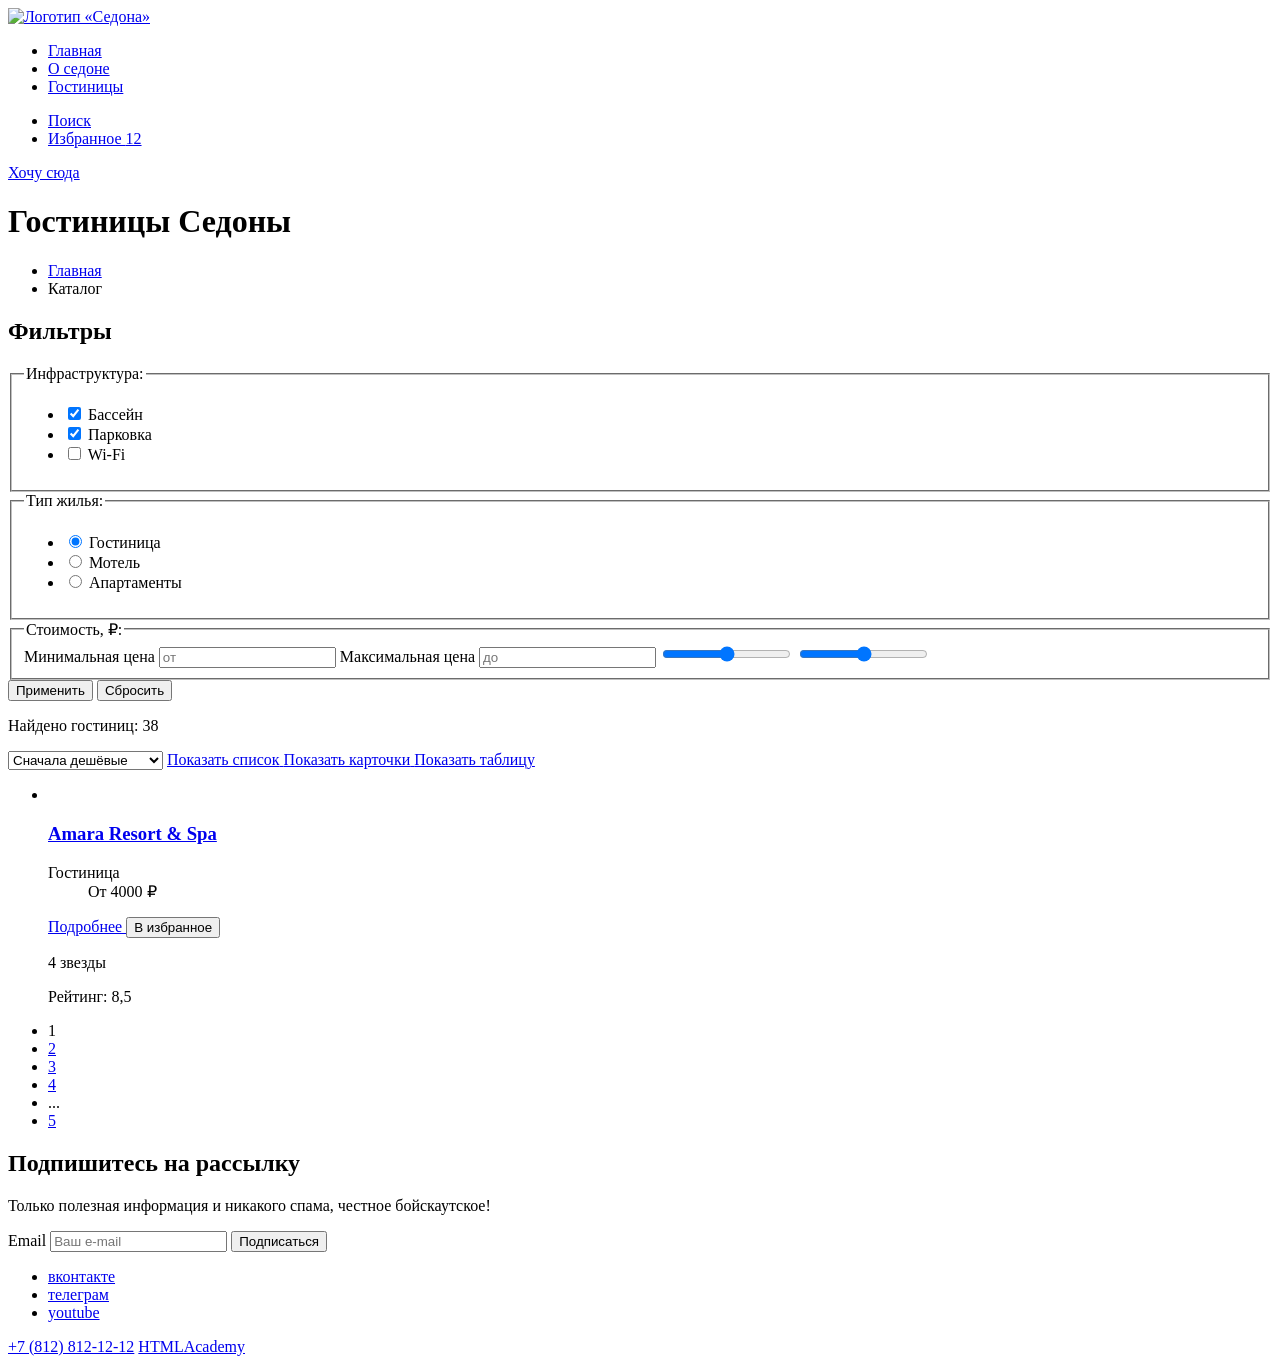
==== catalog.html @ 98ec3971 "feat: add markup" ====
<!DOCTYPE html>
<html lang="ru">

  <head>
    <meta charset="utf-8">
    <title>Каталог</title>
  </head>

  <body>
    <header class="page-header">
      <nav class="navigation">
        <a class="navigation-logo" href="index.html">
          <img class="page-header-logo" src="#" alt="Логотип «Седона»">
        </a>
        <ul class="navigation-list">
          <li class="navigation-item">
            <a class="navigation-link" href="index.html">
              Главная
            </a>
          </li>
          <li class="navigation-item">
            <a class="navigation-link" href="#">
              О седоне
            </a>
          </li>
          <li class="navigation-item">
            <a class="navigation-link" href="catalog.html">
              Гостиницы
            </a>
          </li>
        </ul>
        <ul class="navigation-list navigation-user">
          <li class="navigation-item">
            <a class="navigation-link" href="#">
              <span class="visually-hidden">
                Поиск
              </span>
            </a>
          </li>
          <li class="navigation-item">
            <a class="navigation-link" href="#">
              <span class="visually-hidden">
                Избранное
              </span>
              <span class="count">12</span>
            </a>
          </li>
        </ul>
        <a class="button" href="#">Хочу сюда</a>
      </nav>
    </header>

    <main class="main-inner">
      <header class="inner-header">
        <h1 class="catalog-title">
          Гостиницы Седоны
        </h1>

        <ul class="breadcrumbs">
          <li class="breadcrumbs-item">
            <a class="breadcrumbs-link" href="index.html">
              <span class="visually-hidden">
                Главная
              </span>
            </a>
          </li>
          <li class="breadcrumbs-item">
            <a class="breadcrumbs-link">
              Каталог
            </a>
          </li>
        </ul>

        <section class="catalog-filter">
          <h2 class="visually-hidden">Фильтры</h2>
          <form class="catalog-filter-form" action="https://echo.htmlacademy.ru/" method="get">
            <fieldset class="catalog-filter-group">
              <legend class="catalog-filter-title">Инфраструктура:</legend>
              <ul class="catalog-filter-list">
                <li class="catalog-filter-item">
                  <label class="control">
                    <input class="control-input" type="checkbox" name="pool" checked>
                    Бассейн
                  </label>
                </li>
                <li class="catalog-filter-item">
                  <label class="control">
                    <input class="control-input" type="checkbox" name="parking" checked>
                    Парковка
                  </label>
                </li>
                <li class="catalog-filter-item">
                  <label class="control">
                    <input class="control-input" type="checkbox" name="wifi">
                    Wi-Fi
                  </label>
                </li>
              </ul>
            </fieldset>
            <fieldset class="catalog-filter-group">
              <legend class="catalog-filter-title">Тип жилья:</legend>
              <ul class="catalog-filter-list">
                <li class="catalog-filter-item">
                  <label class="control">
                    <input class="control-input" type="radio" name="type" value="hotel" checked>
                    Гостиница
                  </label>
                </li>
                <li class="catalog-filter-item">
                  <label class="control">
                    <input class="control-input" type="radio" name="type" value="motel">
                    Мотель
                  </label>
                </li>
                <li class="catalog-filter-item">
                  <label class="control">
                    <input class="control-input" type="radio" name="type" value="apartment">
                    Апартаменты
                  </label>
                </li>
              </ul>
            </fieldset>
            <fieldset class="catalog-filter-group">
              <legend class="catalog-filter-title">
                Стоимость, ₽:
              </legend>

              <label>
                <span class="visually-hidden">Минимальная цена</span>
                <input type="number" name="min-price" placeholder="от">
              </label>

              <label>
                <span class="visually-hidden">Максимальная цена</span>
                <input type="number" name="max-price" placeholder="до">
              </label>

              <input type="range" name="min-price-range" min="0" max="9000">
              <input type="range" name="max-price-range" min="0" max="9000">
            </fieldset>
            <button class="button" type="submit">Применить</button>
            <button class="button" type="reset">Сбросить</button>
          </form>
        </section>
      </header>

      <section class="catalog">
        <p>Найдено гостиниц: 38</p>

        <select class="select-control" aria-label="Сортировка">
          <option value="popular">Сначала популярные</option>
          <option value="cheap" selected>Сначала дешёвые</option>
          <option value="expensive">Сначала дорогие</option>
        </select>

        <a class="button button-current" href="catalog.html?view=list">
          <span class="visually-hidden">Показать список</span>
        </a>
        <a class="button" href="catalog.html?view=card">
          <span class="visually-hidden">Показать карточки</span>
        </a>
        <a class="button" href="catalog.html?view=tile">
          <span class="visually-hidden">Показать таблицу</span>
        </a>

        <ul class="catalog-list">
          <li class="catalog-card">
            <a class="catalog-card-link" href="#">
              <img class="catalog-card-image" src="#" alt="">
              <h3 class="catalog-card-title">
                Amara Resort & Spa
              </h3>
            </a>
            <dl class="catalog-card-description">
              <dt class="catalog-card-type">
                Гостиница
              </dt>
              <dd class="catalog-card-price">
                От 4000 ₽
              </dd>
            </dl>
            <a class="button catalog-card-extra" href="#">
              Подробнее
            </a>
            <button class="catalog-card-favorite" type="button">
              В избранное
            </button>
            <p class="catalog-card-stars">
              <span class="visually-hidden">
                4 звезды
              </span>
            </p>
            <p class="catalog-card-rating">
              Рейтинг: 8,5
            </p>
          </li>
        </ul>

        <ul class="pagination">
          <li class="pagination-item">
            <a class="pagination-link pagination-current">1</a>
          </li>
          <li class="pagination-item">
            <a class="pagination-link" href="#">2</a>
          </li>
          <li class="pagination-item">
            <a class="pagination-link" href="#">3</a>
          </li>
          <li class="pagination-item">
            <a class="pagination-link" href="#">4</a>
          </li>
          <li class="pagination-item">
            <span class="pagination-hidden">...</span>
          </li>
          <li class="pagination-item">
            <a class="pagination-link" href="#">5</a>
          </li>
        </ul>
      </section>

      <section class="newsletter">
        <h2 class="newsletter-title">Подпишитесь на рассылку</h2>
        <p class="newsletter-description">Только полезная информация и никакого спама, честное бойскаутское!</p>
        <form class="newsletter-form" action="https://echo.htmlacademy.ru/" method="post">
          <label>
            <span class="visually-hidden">
              Email
            </span>
            <input class="newsletter-email" type="email" name="newsletter-email" placeholder="Ваш e-mail" required>
          </label>
          <button class="button" type="submit">
            Подписаться
          </button>
        </form>
      </section>
    </main>

    <footer class="page-footer">
      <ul class="social-list">
        <li class="social-item">
          <a class="button" href="#">
            <span class="visually-hidden">
              вконтакте
            </span>
          </a>
        </li>
        <li class="social-item">
          <a class="button" href="#">
            <span class="visually-hidden">
              телеграм
            </span>
          </a>
        </li>
        <li class="social-item">
          <a class="button" href="#">
            <span class="visually-hidden">
              youtube
            </span>
          </a>
        </li>
      </ul>
      <a class="phone" href="tel:+78128121212">+7 (812) 812-12-12</a>
      <a class="htmlacademy-link" href="https://www.htmlacademy.ru/">
        <span class="visually-hidden">
          HTMLAcademy
        </span>
      </a>
    </footer>
  </body>

</html>
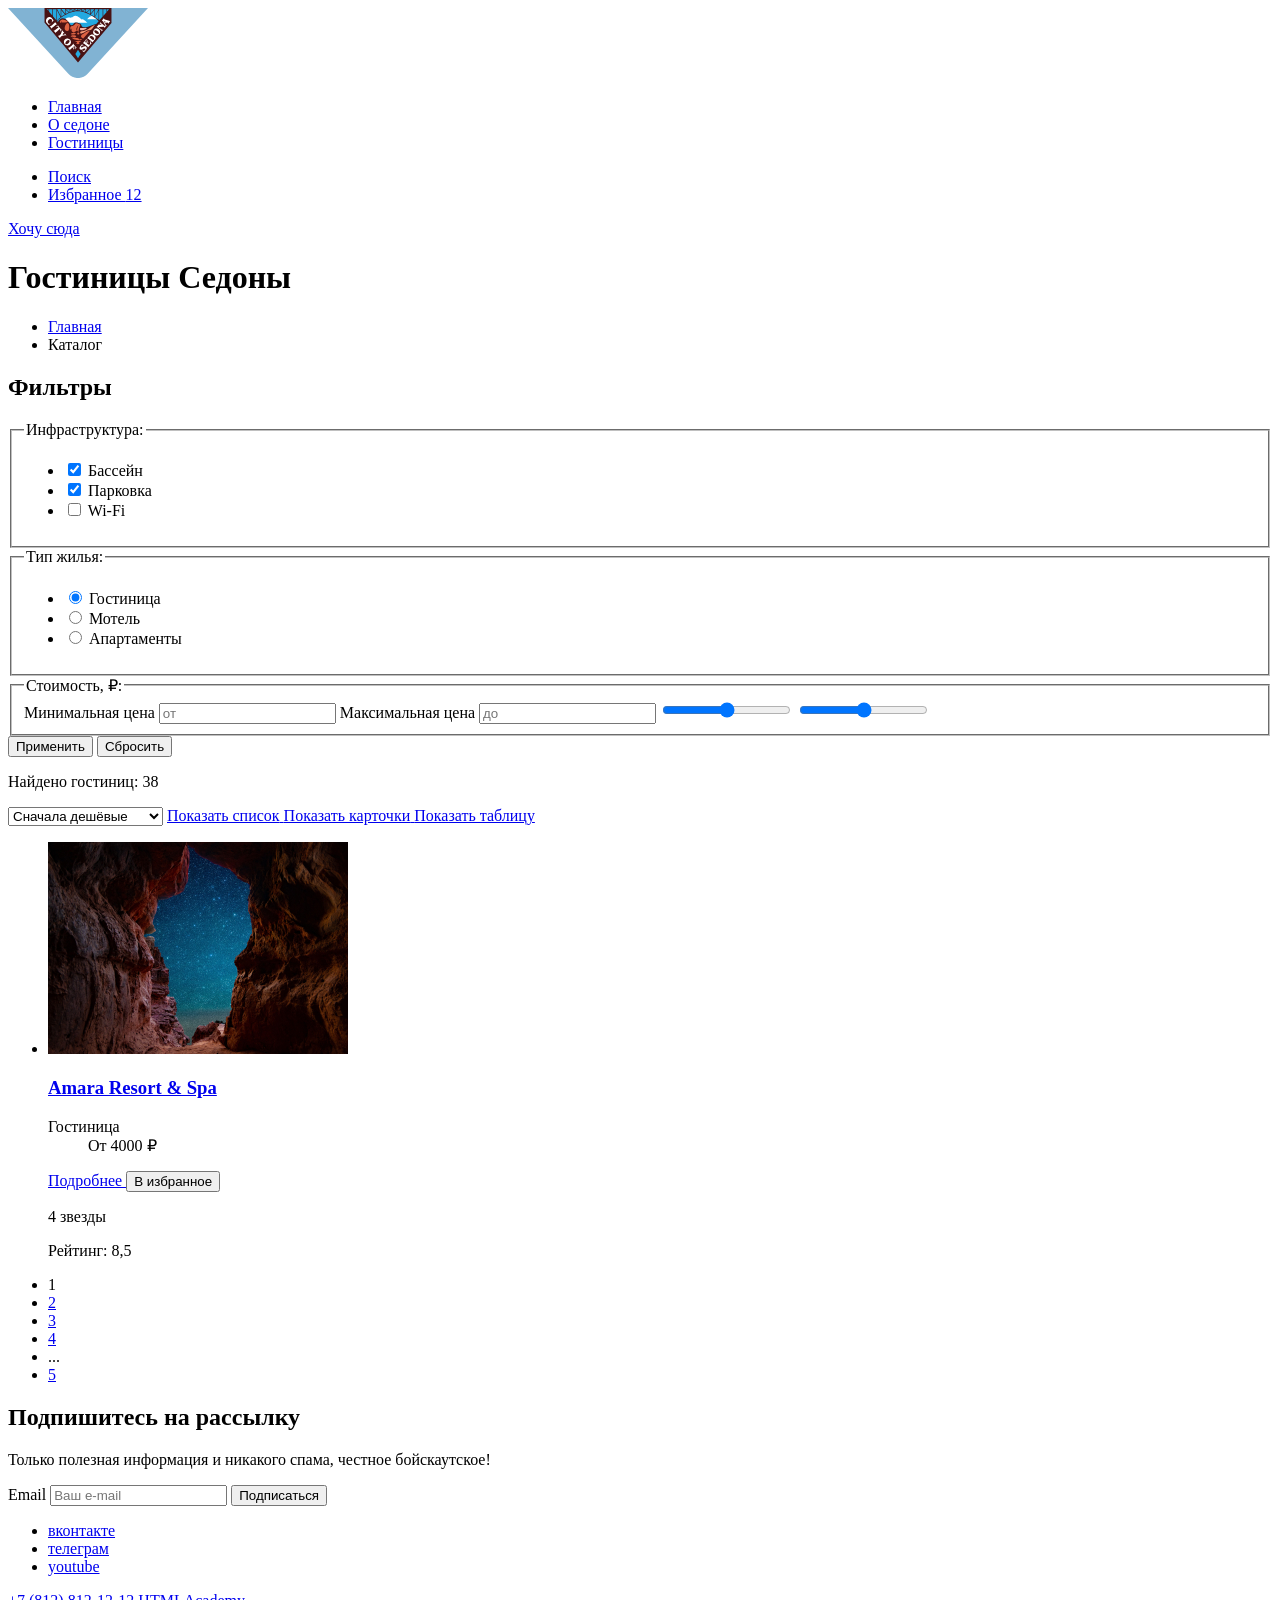
==== commit 5d535184: "feat: add graphic" ====
--- a/catalog.html
+++ b/catalog.html
@@ -10,7 +10,7 @@
     <header class="page-header">
       <nav class="navigation">
         <a class="navigation-logo" href="index.html">
-          <img class="page-header-logo" src="#" alt="Логотип «Седона»">
+          <img class="page-header-logo" src="images/logo.svg" width="140" height="70" alt="Логотип «Седона»">
         </a>
         <ul class="navigation-list">
           <li class="navigation-item">
@@ -24,7 +24,7 @@
             </a>
           </li>
           <li class="navigation-item">
-            <a class="navigation-link" href="catalog.html">
+            <a class="navigation-link navigation-link-current" href="catalog.html">
               Гостиницы
             </a>
           </li>
@@ -166,7 +166,7 @@
         <ul class="catalog-list">
           <li class="catalog-card">
             <a class="catalog-card-link" href="#">
-              <img class="catalog-card-image" src="#" alt="">
+              <img class="catalog-card-image" src="images/hotel-1.jpg" width="300" height="212" alt="">
               <h3 class="catalog-card-title">
                 Amara Resort & Spa
               </h3>
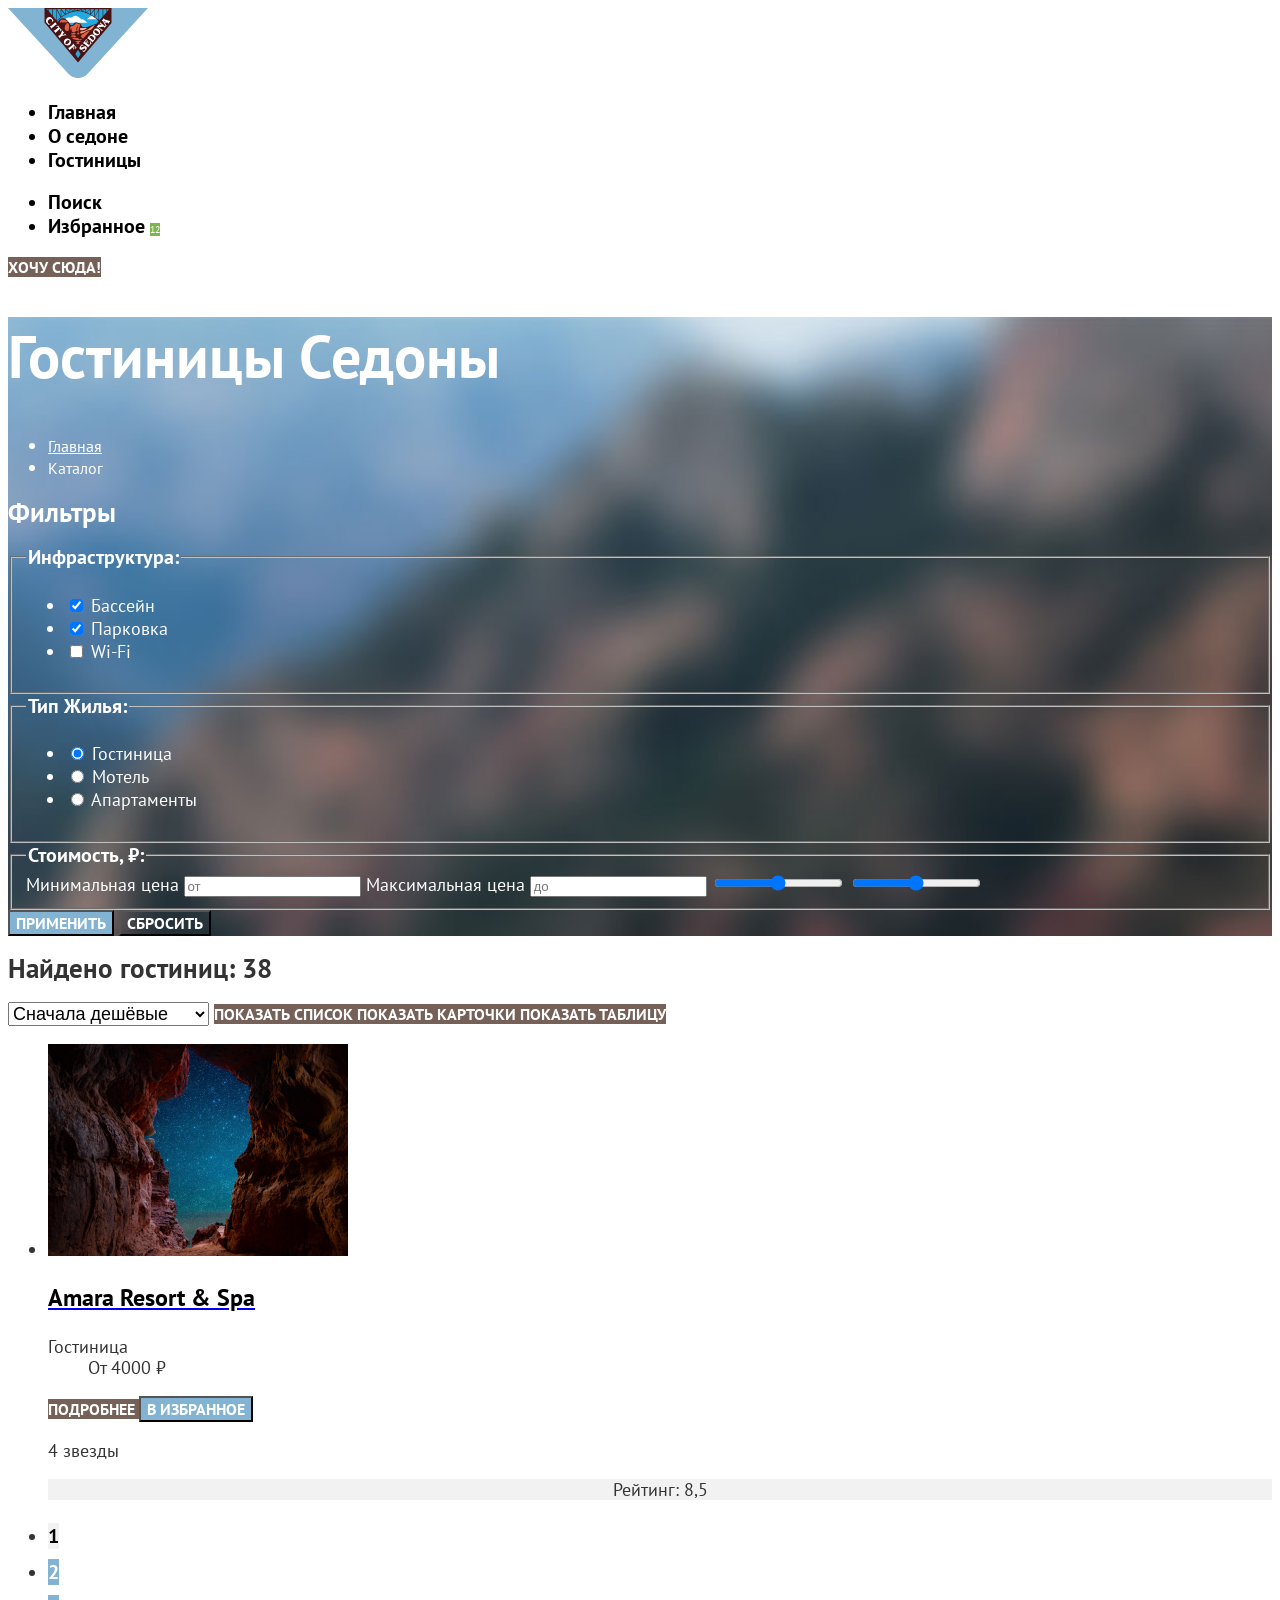
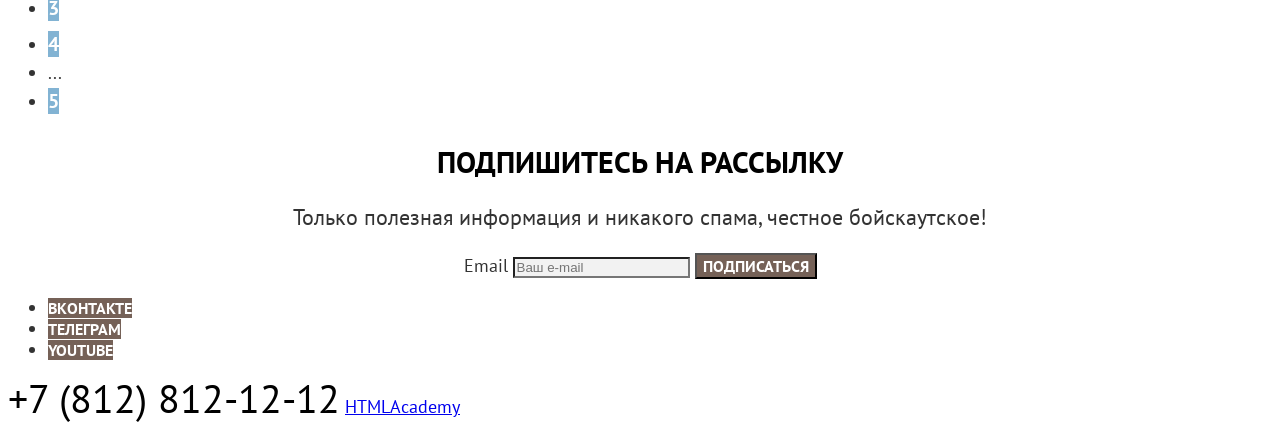
==== commit 86eb1d00: "feat: add basic styles" ====
--- a/catalog.html
+++ b/catalog.html
@@ -3,7 +3,9 @@
 
   <head>
     <meta charset="utf-8">
+    <meta name="viewport" content="width=device-width, initial-scale=1">
     <title>Каталог</title>
+    <link rel="stylesheet" href="styles/styles.css">
   </head>
 
   <body>
@@ -24,7 +26,7 @@
             </a>
           </li>
           <li class="navigation-item">
-            <a class="navigation-link navigation-link-current" href="catalog.html">
+            <a class="navigation-link navigation-link-current">
               Гостиницы
             </a>
           </li>
@@ -46,13 +48,13 @@
             </a>
           </li>
         </ul>
-        <a class="button" href="#">Хочу сюда</a>
+        <a class="button" href="#">Хочу сюда!</a>
       </nav>
     </header>
 
     <main class="main-inner">
       <header class="inner-header">
-        <h1 class="catalog-title">
+        <h1 class="inner-header-title">
           Гостиницы Седоны
         </h1>
 
@@ -71,25 +73,25 @@
           </li>
         </ul>
 
-        <section class="catalog-filter">
+        <section class="filter">
           <h2 class="visually-hidden">Фильтры</h2>
-          <form class="catalog-filter-form" action="https://echo.htmlacademy.ru/" method="get">
-            <fieldset class="catalog-filter-group">
-              <legend class="catalog-filter-title">Инфраструктура:</legend>
-              <ul class="catalog-filter-list">
-                <li class="catalog-filter-item">
+          <form class="filter-form" action="https://echo.htmlacademy.ru/" method="get">
+            <fieldset class="filter-group">
+              <legend class="filter-title">Инфраструктура:</legend>
+              <ul class="filter-list">
+                <li class="filter-item">
                   <label class="control">
                     <input class="control-input" type="checkbox" name="pool" checked>
                     Бассейн
                   </label>
                 </li>
-                <li class="catalog-filter-item">
+                <li class="filter-item">
                   <label class="control">
                     <input class="control-input" type="checkbox" name="parking" checked>
                     Парковка
                   </label>
                 </li>
-                <li class="catalog-filter-item">
+                <li class="filter-item">
                   <label class="control">
                     <input class="control-input" type="checkbox" name="wifi">
                     Wi-Fi
@@ -97,22 +99,22 @@
                 </li>
               </ul>
             </fieldset>
-            <fieldset class="catalog-filter-group">
-              <legend class="catalog-filter-title">Тип жилья:</legend>
-              <ul class="catalog-filter-list">
-                <li class="catalog-filter-item">
+            <fieldset class="filter-group">
+              <legend class="filter-title">Тип жилья:</legend>
+              <ul class="filter-list">
+                <li class="filter-item">
                   <label class="control">
                     <input class="control-input" type="radio" name="type" value="hotel" checked>
                     Гостиница
                   </label>
                 </li>
-                <li class="catalog-filter-item">
+                <li class="filter-item">
                   <label class="control">
                     <input class="control-input" type="radio" name="type" value="motel">
                     Мотель
                   </label>
                 </li>
-                <li class="catalog-filter-item">
+                <li class="filter-item">
                   <label class="control">
                     <input class="control-input" type="radio" name="type" value="apartment">
                     Апартаменты
@@ -120,8 +122,8 @@
                 </li>
               </ul>
             </fieldset>
-            <fieldset class="catalog-filter-group">
-              <legend class="catalog-filter-title">
+            <fieldset class="filter-group">
+              <legend class="filter-title">
                 Стоимость, ₽:
               </legend>
 
@@ -138,30 +140,32 @@
               <input type="range" name="min-price-range" min="0" max="9000">
               <input type="range" name="max-price-range" min="0" max="9000">
             </fieldset>
-            <button class="button" type="submit">Применить</button>
-            <button class="button" type="reset">Сбросить</button>
+            <button class="button button-second" type="submit">Применить</button>
+            <button class="button button-reset" type="reset">Сбросить</button>
           </form>
         </section>
       </header>
 
       <section class="catalog">
-        <p>Найдено гостиниц: 38</p>
-
-        <select class="select-control" aria-label="Сортировка">
-          <option value="popular">Сначала популярные</option>
-          <option value="cheap" selected>Сначала дешёвые</option>
-          <option value="expensive">Сначала дорогие</option>
-        </select>
-
-        <a class="button button-current" href="catalog.html?view=list">
-          <span class="visually-hidden">Показать список</span>
-        </a>
-        <a class="button" href="catalog.html?view=card">
-          <span class="visually-hidden">Показать карточки</span>
-        </a>
-        <a class="button" href="catalog.html?view=tile">
-          <span class="visually-hidden">Показать таблицу</span>
-        </a>
+        <div class="sorting-container">
+          <h2>Найдено гостиниц: 38</h2>
+
+          <select class="select-control" aria-label="Сортировка">
+            <option value="popular">Сначала популярные</option>
+            <option value="cheap" selected>Сначала дешёвые</option>
+            <option value="expensive">Сначала дорогие</option>
+          </select>
+
+          <a class="button button-current" href="catalog.html?view=list">
+            <span class="visually-hidden">Показать список</span>
+          </a>
+          <a class="button" href="catalog.html?view=card">
+            <span class="visually-hidden">Показать карточки</span>
+          </a>
+          <a class="button" href="catalog.html?view=tile">
+            <span class="visually-hidden">Показать таблицу</span>
+          </a>
+        </div>
 
         <ul class="catalog-list">
           <li class="catalog-card">
@@ -182,7 +186,7 @@
             <a class="button catalog-card-extra" href="#">
               Подробнее
             </a>
-            <button class="catalog-card-favorite" type="button">
+            <button class="button button-second" type="button">
               В избранное
             </button>
             <p class="catalog-card-stars">
@@ -198,7 +202,7 @@
 
         <ul class="pagination">
           <li class="pagination-item">
-            <a class="pagination-link pagination-current">1</a>
+            <a class="pagination-link pagination-link-current">1</a>
           </li>
           <li class="pagination-item">
             <a class="pagination-link" href="#">2</a>
--- a/styles/styles.css
+++ b/styles/styles.css
@@ -0,0 +1,284 @@
+@font-face {
+  font-family: "PT Sans";
+  font-style: normal;
+  font-weight: 400;
+  src: url("../fonts/ptsans-400.woff2") format("woff2");
+  font-display: swap;
+}
+
+@font-face {
+  font-family: "PT Sans";
+  font-style: normal;
+  font-weight: 700;
+  src: url("../fonts/ptsans-700.woff2") format("woff2");
+  font-display: swap;
+}
+
+body {
+  font-family: "PT Sans", sans-serif;
+  font-size: 18px;
+  line-height: 117%;
+  font-weight: 400;
+  color: #333333;
+  background-color: #ffffff;
+}
+
+.button {
+  font-family: inherit;
+  font-size: 16px;
+  line-height: 125%;
+  font-weight: 700;
+  text-align: center;
+  color: #ffffff;
+  background-color: #756157;
+  text-decoration: none;
+  text-transform: uppercase;
+}
+
+.button-big {
+  font-size: 20px;
+  line-height: 180%;
+}
+
+.button-second {
+  background-color: #82b3d3;
+}
+
+.button-special {
+  background-color: #7db54f;
+}
+
+.button-reset {
+  background-color: transparent;
+}
+
+.page-header {
+  color: #000000;
+  background-color: #ffffff;
+}
+
+.navigation-link {
+  font-family: inherit;
+  font-size: 20px;
+  line-height: 120%;
+  font-weight: 700;
+  text-align: center;
+  color: inherit;
+  background-color: #ffffff;
+  text-decoration: none;
+}
+
+.count {
+  font-size: 10px;
+  line-height: 100%;
+  font-weight: 400;
+  color: #ffffff;
+  background-color: #7db54f;
+}
+
+.hero {
+  background-image:
+    url("../images/divider.svg"),
+    url("../images/index-background.jpg");
+  background-color: #333333;
+  background-size: 100% auto, cover;
+  background-position: center bottom, center;
+  background-repeat: no-repeat;
+}
+
+.advantages {
+  text-align: center;
+}
+
+.advantages-title {
+  font-size: 30px;
+  line-height: 120%;
+  color: #000000;
+  text-transform: uppercase;
+}
+
+.advantages-description {
+  font-size: 22px;
+  line-height: 118%;
+    font-weight: 400;
+  text-align: center;
+}
+
+.advantages-item {
+  background-color: rgba(131, 179, 211, 0.12);
+}
+
+.advantages-item:nth-child(2n + 1) {
+  background-color: rgba(131, 179, 211, 0.2);
+}
+
+.advantages-item.advantages-item-wide {
+  color: #ffffff;
+  background-color: #82b3d3;
+}
+
+.advantages-item-title {
+  font-size: 24px;
+  line-height: 117%;
+  color: #000000;
+  text-transform: uppercase;
+}
+
+.advantages-item-wide .advantages-item-title {
+  color: #ffffff;
+}
+
+.features {
+  text-align: center;
+}
+
+.features-title {
+  font-size: 30px;
+  line-height: 120%;
+  color: #000000;
+  text-transform: uppercase;
+}
+
+.features-description {
+  font-weight: 400;
+  font-size: 22px;
+  line-height: 118%;
+  text-align: center;
+}
+
+.features-item:nth-child(2n + 1) {
+  background-color: rgba(131, 179, 211, 0.12);
+}
+
+.features-item-title {
+  font-size: 24px;
+  line-height: 117%;
+  color: #000000;
+  text-transform: uppercase;
+}
+
+.appointment {
+  text-align: center;
+}
+
+.appointment-title {
+  font-size: 30px;
+  line-height: 120%;
+  color: #000000;
+  text-transform: uppercase;
+}
+
+.appointment-description {
+  font-size: 22px;
+  line-height: 118%;
+  font-weight: 400;
+}
+
+.newsletter {
+  text-align: center;
+  color: #ffffff;
+  background-color: #333333;
+  background-image: url("../images/newsletter-background.jpg");
+  background-size: cover;
+  background-position: center;
+}
+
+.newsletter-title {
+  font-size: 30px;
+  line-height: 120%;
+  text-transform: uppercase;
+}
+
+.newsletter-description {
+  font-size: 22px;
+  line-height: 118%;
+  font-weight: 400;
+  text-align: center;
+}
+
+.phone {
+  font-size: 40px;
+  line-height: 100%;
+  font-weight: 400;
+  color: #000000;
+  text-align: center;
+  text-decoration: none;
+}
+
+.inner-header {
+  color: #ffffff;
+  background-color: #333333;
+  background-image: url("../images/filter-background.svg");
+  background-size: cover;
+  background-position: center;
+}
+
+.inner-header-title {
+  font-size: 60px;
+  line-height: 130%;
+}
+
+.breadcrumbs-link {
+  font-size: 16px;
+  line-height: 131%;
+  color: #ffffff;
+}
+
+.filter-title {
+  font-size: 20px;
+  line-height: 120%;
+  font-weight: 700;
+  text-transform: capitalize;
+}
+
+.control {
+  line-height: 128%;
+}
+
+.select-control {
+  font-size: 18px;
+  line-height: 117%;
+  font-weight: 400;
+}
+
+.catalog-card-title {
+  font-size: 24px;
+  line-height: 117%;
+  color: #000000;
+  text-decoration: none;
+}
+
+.catalog-card-rating {
+  text-align: center;
+  background-color: #f2f2f2;
+}
+
+.pagination-link {
+  text-align: center;
+  font-size: 20px;
+  line-height: 180%;
+  font-weight: 700;
+  color: #ffffff;
+  background-color: #82b3d3;
+  text-transform: uppercase;
+  text-decoration: none;
+}
+
+.pagination-link-current {
+  color: #000000;
+  background-color: #f2f2f2;
+}
+
+.main-inner .newsletter {
+  color: #333333;
+  background-image: none;
+  background-color: #ffffff;
+}
+
+.main-inner .newsletter-title {
+  color: #000000;
+}
+
+.main-inner .newsletter-email {
+  background-color:  #f2f2f2;
+}
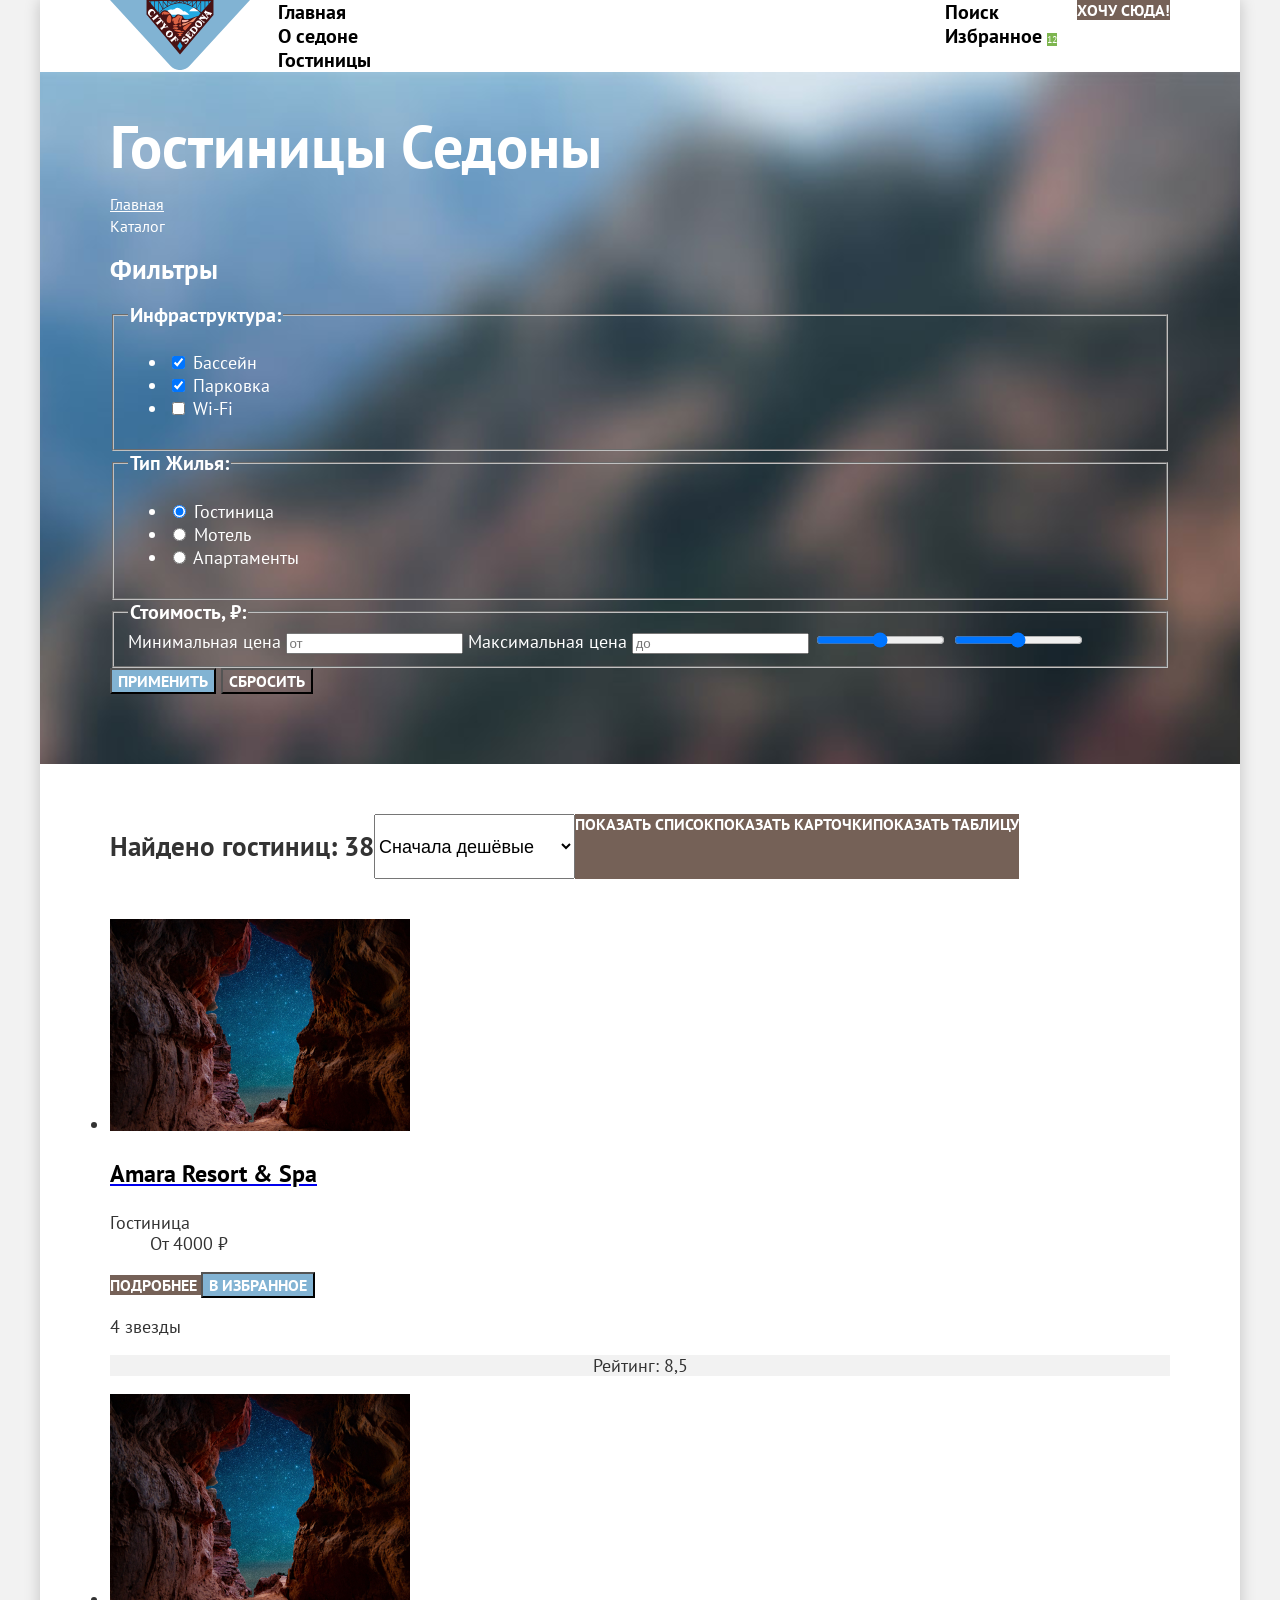
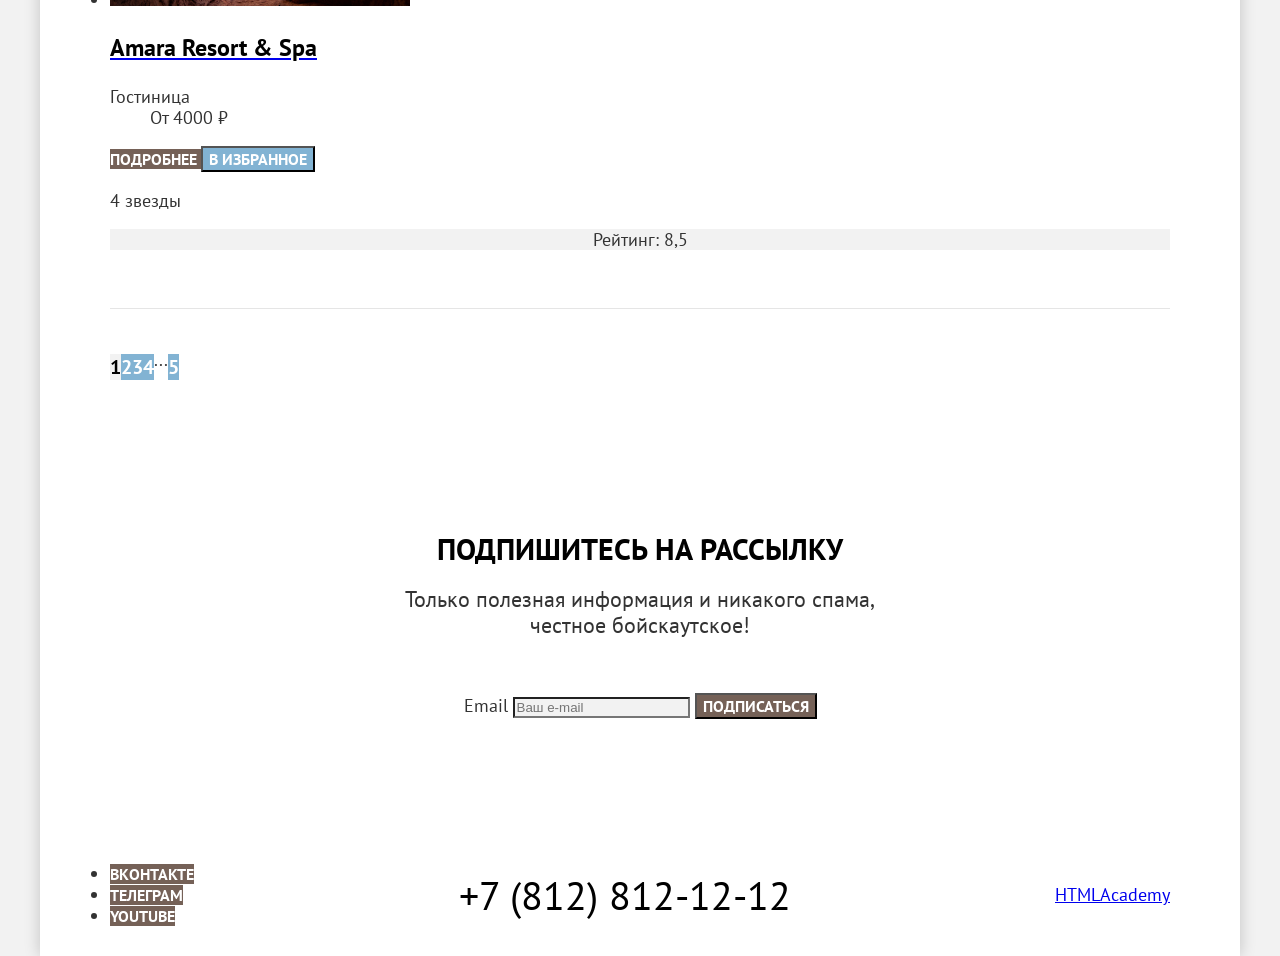
==== commit 1d435f13: "feat: add flex page" ====
--- a/catalog.html
+++ b/catalog.html
@@ -9,267 +9,300 @@
   </head>
 
   <body>
-    <header class="page-header">
-      <nav class="navigation">
-        <a class="navigation-logo" href="index.html">
-          <img class="page-header-logo" src="images/logo.svg" width="140" height="70" alt="Логотип «Седона»">
-        </a>
-        <ul class="navigation-list">
-          <li class="navigation-item">
-            <a class="navigation-link" href="index.html">
-              Главная
+    <div class="page-container">
+      <header class="page-header">
+        <nav class="navigation">
+          <a class="navigation-logo" href="index.html">
+            <img class="page-header-logo" src="images/logo.svg" width="140" height="70" alt="Логотип «Седона»">
+          </a>
+          <ul class="navigation-list">
+            <li class="navigation-item">
+              <a class="navigation-link" href="index.html">
+                Главная
+              </a>
+            </li>
+            <li class="navigation-item">
+              <a class="navigation-link" href="#">
+                О седоне
+              </a>
+            </li>
+            <li class="navigation-item">
+              <a class="navigation-link navigation-link-current">
+                Гостиницы
+              </a>
+            </li>
+          </ul>
+          <ul class="navigation-list navigation-user">
+            <li class="navigation-item">
+              <a class="navigation-link" href="#">
+                <span class="visually-hidden">
+                  Поиск
+                </span>
+              </a>
+            </li>
+            <li class="navigation-item">
+              <a class="navigation-link" href="#">
+                <span class="visually-hidden">
+                  Избранное
+                </span>
+                <span class="count">12</span>
+              </a>
+            </li>
+          </ul>
+          <a class="button" href="#">Хочу сюда!</a>
+        </nav>
+      </header>
+
+      <main class="main-container main-inner">
+        <header class="inner-header">
+          <h1 class="inner-header-title">
+            Гостиницы Седоны
+          </h1>
+
+          <ul class="breadcrumbs">
+            <li class="breadcrumbs-item">
+              <a class="breadcrumbs-link" href="index.html">
+                <span class="visually-hidden">
+                  Главная
+                </span>
+              </a>
+            </li>
+            <li class="breadcrumbs-item">
+              <a class="breadcrumbs-link">
+                Каталог
+              </a>
+            </li>
+          </ul>
+
+          <section class="filter">
+            <h2 class="visually-hidden">Фильтры</h2>
+            <form class="filter-form" action="https://echo.htmlacademy.ru/" method="get">
+              <fieldset class="filter-group">
+                <legend class="filter-title">Инфраструктура:</legend>
+                <ul class="filter-list">
+                  <li class="filter-item">
+                    <label class="control">
+                      <input class="control-input" type="checkbox" name="pool" checked>
+                      Бассейн
+                    </label>
+                  </li>
+                  <li class="filter-item">
+                    <label class="control">
+                      <input class="control-input" type="checkbox" name="parking" checked>
+                      Парковка
+                    </label>
+                  </li>
+                  <li class="filter-item">
+                    <label class="control">
+                      <input class="control-input" type="checkbox" name="wifi">
+                      Wi-Fi
+                    </label>
+                  </li>
+                </ul>
+              </fieldset>
+              <fieldset class="filter-group">
+                <legend class="filter-title">Тип жилья:</legend>
+                <ul class="filter-list">
+                  <li class="filter-item">
+                    <label class="control">
+                      <input class="control-input" type="radio" name="type" value="hotel" checked>
+                      Гостиница
+                    </label>
+                  </li>
+                  <li class="filter-item">
+                    <label class="control">
+                      <input class="control-input" type="radio" name="type" value="motel">
+                      Мотель
+                    </label>
+                  </li>
+                  <li class="filter-item">
+                    <label class="control">
+                      <input class="control-input" type="radio" name="type" value="apartment">
+                      Апартаменты
+                    </label>
+                  </li>
+                </ul>
+              </fieldset>
+              <fieldset class="filter-group">
+                <legend class="filter-title">
+                  Стоимость, ₽:
+                </legend>
+
+                <label>
+                  <span class="visually-hidden">Минимальная цена</span>
+                  <input type="number" name="min-price" placeholder="от">
+                </label>
+
+                <label>
+                  <span class="visually-hidden">Максимальная цена</span>
+                  <input type="number" name="max-price" placeholder="до">
+                </label>
+
+                <input type="range" name="min-price-range" min="0" max="9000">
+                <input type="range" name="max-price-range" min="0" max="9000">
+              </fieldset>
+              <button class="button button-second" type="submit">Применить</button>
+              <button class="button button-reset" type="reset">Сбросить</button>
+            </form>
+          </section>
+        </header>
+
+        <section class="catalog">
+          <div class="sorting-container">
+            <h2>Найдено гостиниц: 38</h2>
+
+            <select class="select-control" aria-label="Сортировка">
+              <option value="popular">Сначала популярные</option>
+              <option value="cheap" selected>Сначала дешёвые</option>
+              <option value="expensive">Сначала дорогие</option>
+            </select>
+
+            <a class="button button-current" href="catalog.html?view=list">
+              <span class="visually-hidden">Показать список</span>
+            </a>
+            <a class="button" href="catalog.html?view=card">
+              <span class="visually-hidden">Показать карточки</span>
+            </a>
+            <a class="button" href="catalog.html?view=tile">
+              <span class="visually-hidden">Показать таблицу</span>
+            </a>
+          </div>
+
+          <ul class="catalog-list">
+            <li class="catalog-card">
+              <a class="catalog-card-link" href="#">
+                <img class="catalog-card-image" src="images/hotel-1.jpg" width="300" height="212" alt="">
+                <h3 class="catalog-card-title">
+                  Amara Resort & Spa
+                </h3>
+              </a>
+              <dl class="catalog-card-description">
+                <dt class="catalog-card-type">
+                  Гостиница
+                </dt>
+                <dd class="catalog-card-price">
+                  От 4000 ₽
+                </dd>
+              </dl>
+              <a class="button catalog-card-extra" href="#">
+                Подробнее
+              </a>
+              <button class="button button-second" type="button">
+                В избранное
+              </button>
+              <p class="catalog-card-stars">
+                <span class="visually-hidden">
+                  4 звезды
+                </span>
+              </p>
+              <p class="catalog-card-rating">
+                Рейтинг: 8,5
+              </p>
+            </li>
+
+            <li class="catalog-card">
+              <a class="catalog-card-link" href="#">
+                <img class="catalog-card-image" src="images/hotel-1.jpg" width="300" height="212" alt="">
+                <h3 class="catalog-card-title">
+                  Amara Resort & Spa
+                </h3>
+              </a>
+              <dl class="catalog-card-description">
+                <dt class="catalog-card-type">
+                  Гостиница
+                </dt>
+                <dd class="catalog-card-price">
+                  От 4000 ₽
+                </dd>
+              </dl>
+              <a class="button catalog-card-extra" href="#">
+                Подробнее
+              </a>
+              <button class="button button-second" type="button">
+                В избранное
+              </button>
+              <p class="catalog-card-stars">
+                <span class="visually-hidden">
+                  4 звезды
+                </span>
+              </p>
+              <p class="catalog-card-rating">
+                Рейтинг: 8,5
+              </p>
+            </li>
+          </ul>
+
+          <ul class="pagination">
+            <li class="pagination-item">
+              <a class="pagination-link pagination-link-current">1</a>
+            </li>
+            <li class="pagination-item">
+              <a class="pagination-link" href="#">2</a>
+            </li>
+            <li class="pagination-item">
+              <a class="pagination-link" href="#">3</a>
+            </li>
+            <li class="pagination-item">
+              <a class="pagination-link" href="#">4</a>
+            </li>
+            <li class="pagination-item">
+              <span class="pagination-hidden">...</span>
+            </li>
+            <li class="pagination-item">
+              <a class="pagination-link" href="#">5</a>
+            </li>
+          </ul>
+        </section>
+
+        <section class="newsletter">
+          <h2 class="newsletter-title">Подпишитесь на рассылку</h2>
+          <p class="newsletter-description">Только полезная информация и никакого спама, честное бойскаутское!</p>
+          <form class="newsletter-form" action="https://echo.htmlacademy.ru/" method="post">
+            <label>
+              <span class="visually-hidden">
+                Email
+              </span>
+              <input class="newsletter-email" type="email" name="newsletter-email" placeholder="Ваш e-mail" required>
+            </label>
+            <button class="button" type="submit">
+              Подписаться
+            </button>
+          </form>
+        </section>
+      </main>
+
+      <footer class="page-footer">
+        <ul class="social-list">
+          <li class="social-item">
+            <a class="button" href="#">
+              <span class="visually-hidden">
+                вконтакте
+              </span>
             </a>
           </li>
-          <li class="navigation-item">
-            <a class="navigation-link" href="#">
-              О седоне
+          <li class="social-item">
+            <a class="button" href="#">
+              <span class="visually-hidden">
+                телеграм
+              </span>
             </a>
           </li>
-          <li class="navigation-item">
-            <a class="navigation-link navigation-link-current">
-              Гостиницы
+          <li class="social-item">
+            <a class="button" href="#">
+              <span class="visually-hidden">
+                youtube
+              </span>
             </a>
           </li>
         </ul>
-        <ul class="navigation-list navigation-user">
-          <li class="navigation-item">
-            <a class="navigation-link" href="#">
-              <span class="visually-hidden">
-                Поиск
-              </span>
-            </a>
-          </li>
-          <li class="navigation-item">
-            <a class="navigation-link" href="#">
-              <span class="visually-hidden">
-                Избранное
-              </span>
-              <span class="count">12</span>
-            </a>
-          </li>
-        </ul>
-        <a class="button" href="#">Хочу сюда!</a>
-      </nav>
-    </header>
-
-    <main class="main-inner">
-      <header class="inner-header">
-        <h1 class="inner-header-title">
-          Гостиницы Седоны
-        </h1>
-
-        <ul class="breadcrumbs">
-          <li class="breadcrumbs-item">
-            <a class="breadcrumbs-link" href="index.html">
-              <span class="visually-hidden">
-                Главная
-              </span>
-            </a>
-          </li>
-          <li class="breadcrumbs-item">
-            <a class="breadcrumbs-link">
-              Каталог
-            </a>
-          </li>
-        </ul>
-
-        <section class="filter">
-          <h2 class="visually-hidden">Фильтры</h2>
-          <form class="filter-form" action="https://echo.htmlacademy.ru/" method="get">
-            <fieldset class="filter-group">
-              <legend class="filter-title">Инфраструктура:</legend>
-              <ul class="filter-list">
-                <li class="filter-item">
-                  <label class="control">
-                    <input class="control-input" type="checkbox" name="pool" checked>
-                    Бассейн
-                  </label>
-                </li>
-                <li class="filter-item">
-                  <label class="control">
-                    <input class="control-input" type="checkbox" name="parking" checked>
-                    Парковка
-                  </label>
-                </li>
-                <li class="filter-item">
-                  <label class="control">
-                    <input class="control-input" type="checkbox" name="wifi">
-                    Wi-Fi
-                  </label>
-                </li>
-              </ul>
-            </fieldset>
-            <fieldset class="filter-group">
-              <legend class="filter-title">Тип жилья:</legend>
-              <ul class="filter-list">
-                <li class="filter-item">
-                  <label class="control">
-                    <input class="control-input" type="radio" name="type" value="hotel" checked>
-                    Гостиница
-                  </label>
-                </li>
-                <li class="filter-item">
-                  <label class="control">
-                    <input class="control-input" type="radio" name="type" value="motel">
-                    Мотель
-                  </label>
-                </li>
-                <li class="filter-item">
-                  <label class="control">
-                    <input class="control-input" type="radio" name="type" value="apartment">
-                    Апартаменты
-                  </label>
-                </li>
-              </ul>
-            </fieldset>
-            <fieldset class="filter-group">
-              <legend class="filter-title">
-                Стоимость, ₽:
-              </legend>
-
-              <label>
-                <span class="visually-hidden">Минимальная цена</span>
-                <input type="number" name="min-price" placeholder="от">
-              </label>
-
-              <label>
-                <span class="visually-hidden">Максимальная цена</span>
-                <input type="number" name="max-price" placeholder="до">
-              </label>
-
-              <input type="range" name="min-price-range" min="0" max="9000">
-              <input type="range" name="max-price-range" min="0" max="9000">
-            </fieldset>
-            <button class="button button-second" type="submit">Применить</button>
-            <button class="button button-reset" type="reset">Сбросить</button>
-          </form>
-        </section>
-      </header>
-
-      <section class="catalog">
-        <div class="sorting-container">
-          <h2>Найдено гостиниц: 38</h2>
-
-          <select class="select-control" aria-label="Сортировка">
-            <option value="popular">Сначала популярные</option>
-            <option value="cheap" selected>Сначала дешёвые</option>
-            <option value="expensive">Сначала дорогие</option>
-          </select>
-
-          <a class="button button-current" href="catalog.html?view=list">
-            <span class="visually-hidden">Показать список</span>
-          </a>
-          <a class="button" href="catalog.html?view=card">
-            <span class="visually-hidden">Показать карточки</span>
-          </a>
-          <a class="button" href="catalog.html?view=tile">
-            <span class="visually-hidden">Показать таблицу</span>
-          </a>
-        </div>
-
-        <ul class="catalog-list">
-          <li class="catalog-card">
-            <a class="catalog-card-link" href="#">
-              <img class="catalog-card-image" src="images/hotel-1.jpg" width="300" height="212" alt="">
-              <h3 class="catalog-card-title">
-                Amara Resort & Spa
-              </h3>
-            </a>
-            <dl class="catalog-card-description">
-              <dt class="catalog-card-type">
-                Гостиница
-              </dt>
-              <dd class="catalog-card-price">
-                От 4000 ₽
-              </dd>
-            </dl>
-            <a class="button catalog-card-extra" href="#">
-              Подробнее
-            </a>
-            <button class="button button-second" type="button">
-              В избранное
-            </button>
-            <p class="catalog-card-stars">
-              <span class="visually-hidden">
-                4 звезды
-              </span>
-            </p>
-            <p class="catalog-card-rating">
-              Рейтинг: 8,5
-            </p>
-          </li>
-        </ul>
-
-        <ul class="pagination">
-          <li class="pagination-item">
-            <a class="pagination-link pagination-link-current">1</a>
-          </li>
-          <li class="pagination-item">
-            <a class="pagination-link" href="#">2</a>
-          </li>
-          <li class="pagination-item">
-            <a class="pagination-link" href="#">3</a>
-          </li>
-          <li class="pagination-item">
-            <a class="pagination-link" href="#">4</a>
-          </li>
-          <li class="pagination-item">
-            <span class="pagination-hidden">...</span>
-          </li>
-          <li class="pagination-item">
-            <a class="pagination-link" href="#">5</a>
-          </li>
-        </ul>
-      </section>
-
-      <section class="newsletter">
-        <h2 class="newsletter-title">Подпишитесь на рассылку</h2>
-        <p class="newsletter-description">Только полезная информация и никакого спама, честное бойскаутское!</p>
-        <form class="newsletter-form" action="https://echo.htmlacademy.ru/" method="post">
-          <label>
-            <span class="visually-hidden">
-              Email
-            </span>
-            <input class="newsletter-email" type="email" name="newsletter-email" placeholder="Ваш e-mail" required>
-          </label>
-          <button class="button" type="submit">
-            Подписаться
-          </button>
-        </form>
-      </section>
-    </main>
-
-    <footer class="page-footer">
-      <ul class="social-list">
-        <li class="social-item">
-          <a class="button" href="#">
-            <span class="visually-hidden">
-              вконтакте
-            </span>
-          </a>
-        </li>
-        <li class="social-item">
-          <a class="button" href="#">
-            <span class="visually-hidden">
-              телеграм
-            </span>
-          </a>
-        </li>
-        <li class="social-item">
-          <a class="button" href="#">
-            <span class="visually-hidden">
-              youtube
-            </span>
-          </a>
-        </li>
-      </ul>
-      <a class="phone" href="tel:+78128121212">+7 (812) 812-12-12</a>
-      <a class="htmlacademy-link" href="https://www.htmlacademy.ru/">
-        <span class="visually-hidden">
-          HTMLAcademy
-        </span>
-      </a>
-    </footer>
+        <a class="phone" href="tel:+78128121212">+7 (812) 812-12-12</a>
+        <a class="htmlacademy-link" href="https://www.htmlacademy.ru/">
+          <span class="visually-hidden">
+            HTMLAcademy
+          </span>
+        </a>
+      </footer>
+    </div>
   </body>
 
 </html>
--- a/styles/styles.css
+++ b/styles/styles.css
@@ -14,13 +14,29 @@
   font-display: swap;
 }
 
+html {
+  height: 100%;
+}
+
 body {
+  height: 100%;
+  margin: 0;
   font-family: "PT Sans", sans-serif;
   font-size: 18px;
   line-height: 117%;
   font-weight: 400;
+  background-color: #f2f2f2;
+}
+
+.page-container {
+  display: flex;
+  flex-direction: column;
+  min-height: 100%;
+  width: 1200px;
+  margin: 0 auto;
   color: #333333;
   background-color: #ffffff;
+  box-shadow: 0 0 15px 0 rgba(0, 0, 0, 0.2);
 }
 
 .button {
@@ -57,6 +73,32 @@
   background-color: #ffffff;
 }
 
+.navigation {
+  display: flex;
+  align-items: flex-start;
+  margin: 0 auto;
+  padding: 0 70px;
+}
+
+.navigation-logo {
+  width: 140px;
+  margin-right: 28px;
+  margin-bottom: -10px;
+}
+
+.navigation-list {
+  max-width: 400px;
+  margin: 0;
+  padding: 0;
+  list-style: none;
+}
+
+.navigation-user {
+  max-width: 250px;
+  margin-left: auto;
+  margin-right: 20px;
+}
+
 .navigation-link {
   font-family: inherit;
   font-size: 20px;
@@ -76,7 +118,17 @@
   background-color: #7db54f;
 }
 
+.cta {
+  margin-top: 14px;
+}
+
+.main-container {
+  flex-grow: 1;
+}
+
 .hero {
+  padding-top: 51px;
+  padding-bottom: 82px;
   background-image:
     url("../images/divider.svg"),
     url("../images/index-background.jpg");
@@ -86,11 +138,19 @@
   background-repeat: no-repeat;
 }
 
+.hero-image {
+  display: block;
+  margin: 0 auto;
+}
+
 .advantages {
+  padding-top: 69px;
   text-align: center;
 }
 
 .advantages-title {
+  width: 620px;
+  margin: 0 auto 25px;
   font-size: 30px;
   line-height: 120%;
   color: #000000;
@@ -98,12 +158,20 @@
 }
 
 .advantages-description {
+  width: 650px;
+  margin: 0 auto 90px;
   font-size: 22px;
   line-height: 118%;
     font-weight: 400;
   text-align: center;
 }
 
+.advantages-list {
+  margin: 0;
+  padding: 0;
+  list-style: none;
+}
+
 .advantages-item {
   background-color: rgba(131, 179, 211, 0.12);
 }
@@ -118,6 +186,7 @@
 }
 
 .advantages-item-title {
+  margin: 0 auto 63px;
   font-size: 24px;
   line-height: 117%;
   color: #000000;
@@ -128,11 +197,18 @@
   color: #ffffff;
 }
 
+.advantages-item-description {
+  margin: 0;
+}
+
 .features {
+  padding-top: 64px;
   text-align: center;
 }
 
 .features-title {
+  width: 510px;
+  margin: 0 auto 20px;
   font-size: 30px;
   line-height: 120%;
   color: #000000;
@@ -140,41 +216,61 @@
 }
 
 .features-description {
+  margin: 0 auto 64px;
   font-weight: 400;
   font-size: 22px;
   line-height: 118%;
   text-align: center;
 }
 
+.features-list {
+  margin: 0;
+  padding: 0;
+  list-style: none;
+}
+
 .features-item:nth-child(2n + 1) {
   background-color: rgba(131, 179, 211, 0.12);
 }
 
 .features-item-title {
+  margin: 0 auto 30px;
   font-size: 24px;
   line-height: 117%;
   color: #000000;
   text-transform: uppercase;
 }
 
-.appointment {
-  text-align: center;
-}
-
-.appointment-title {
+.features-item-description {
+  margin: 0;
+}
+
+.search {
+  padding-top: 64px;
+  padding-bottom: 64px;
+  text-align: center;
+}
+
+.search-title {
+  width: 510px;
+  margin: 0 auto 20px;
   font-size: 30px;
   line-height: 120%;
   color: #000000;
   text-transform: uppercase;
 }
 
-.appointment-description {
+.search-description {
+  width: 600px;
+  margin: 0 auto 54px;
   font-size: 22px;
   line-height: 118%;
   font-weight: 400;
 }
 
 .newsletter {
+  padding-top: 96px;
+  padding-bottom: 104px;
   text-align: center;
   color: #ffffff;
   background-color: #333333;
@@ -184,16 +280,32 @@
 }
 
 .newsletter-title {
+  width: 500px;
+  margin: 0 auto 20px;
   font-size: 30px;
   line-height: 120%;
   text-transform: uppercase;
 }
 
 .newsletter-description {
+  width: 500px;
+  margin: 0 auto 54px;
   font-size: 22px;
   line-height: 118%;
   font-weight: 400;
   text-align: center;
+}
+
+.page-footer {
+  display: flex;
+  justify-content: space-between;
+  align-items: center;
+  padding: 40px 70px 30px;
+}
+
+.social-list {
+  margin: 0;
+  padding: 0;
 }
 
 .phone {
@@ -206,6 +318,7 @@
 }
 
 .inner-header {
+  padding: 35px 70px 70px;
   color: #ffffff;
   background-color: #333333;
   background-image: url("../images/filter-background.svg");
@@ -214,8 +327,15 @@
 }
 
 .inner-header-title {
+  margin: 0 auto 8px 0;
   font-size: 60px;
   line-height: 130%;
+}
+
+.breadcrumbs {
+  margin: 0;
+  padding: 0;
+  list-style: none;
 }
 
 .breadcrumbs-link {
@@ -235,6 +355,23 @@
   line-height: 128%;
 }
 
+.catalog {
+  padding: 50px 70px;
+}
+
+.sorting-container {
+  display: flex;
+  margin-bottom: 40px;
+}
+
+.catalog-list {
+  margin: 0;
+  margin-bottom: 40px;
+  padding: 0;
+  padding-bottom: 40px;
+  border-bottom: 1px solid #e5e5e5;
+}
+
 .select-control {
   font-size: 18px;
   line-height: 117%;
@@ -251,6 +388,13 @@
 .catalog-card-rating {
   text-align: center;
   background-color: #f2f2f2;
+}
+
+.pagination {
+  display: flex;
+  margin: 0;
+  padding: 0;
+  list-style: none;
 }
 
 .pagination-link {
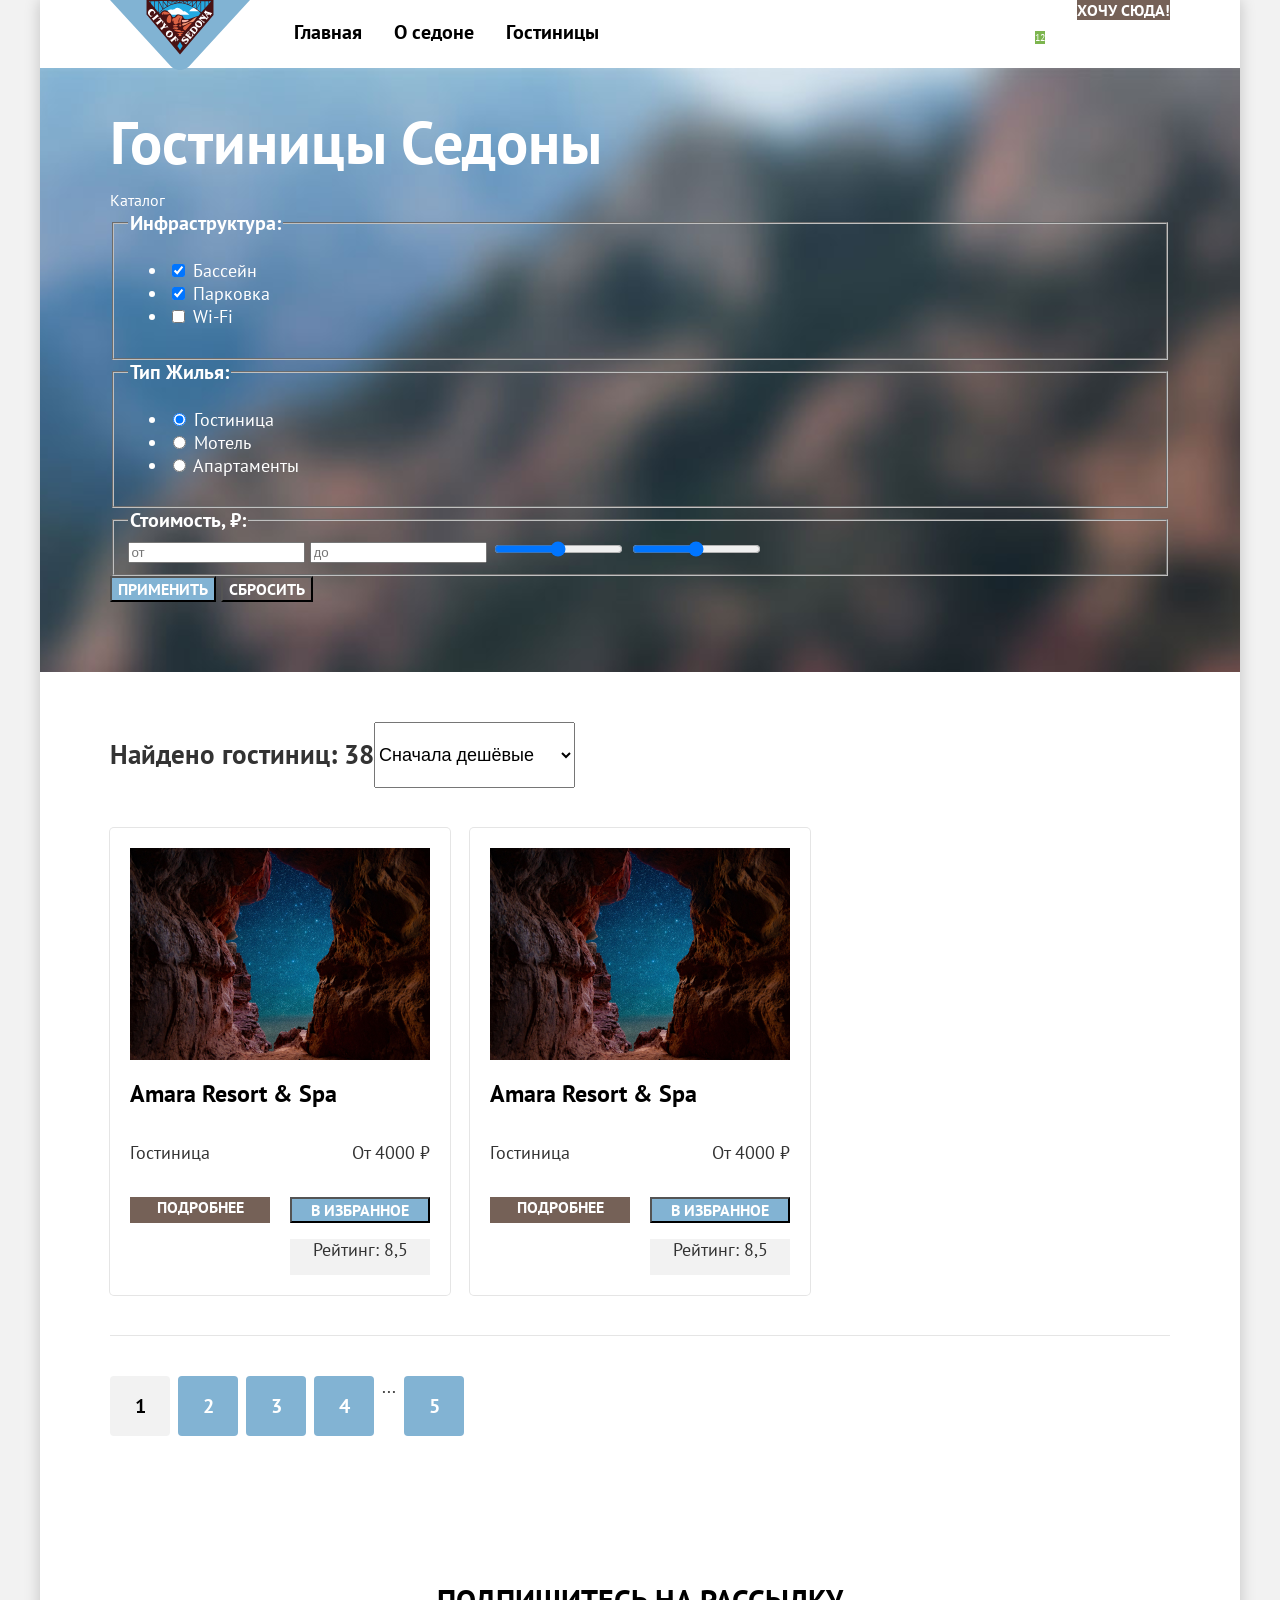
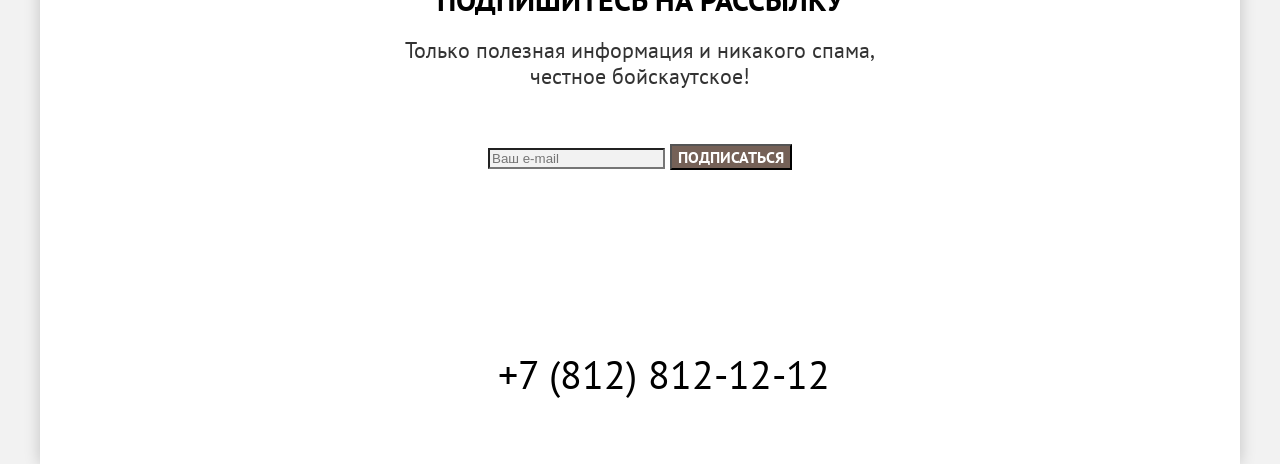
==== commit d1c21c70: "feat: add grid componants" ====
--- a/catalog.html
+++ b/catalog.html
@@ -172,10 +172,11 @@
             <li class="catalog-card">
               <a class="catalog-card-link" href="#">
                 <img class="catalog-card-image" src="images/hotel-1.jpg" width="300" height="212" alt="">
-                <h3 class="catalog-card-title">
-                  Amara Resort & Spa
-                </h3>
-              </a>
+              </a>
+              <h3 class="catalog-card-title">
+                Amara Resort & Spa
+              </h3>
+
               <dl class="catalog-card-description">
                 <dt class="catalog-card-type">
                   Гостиница
@@ -203,10 +204,10 @@
             <li class="catalog-card">
               <a class="catalog-card-link" href="#">
                 <img class="catalog-card-image" src="images/hotel-1.jpg" width="300" height="212" alt="">
-                <h3 class="catalog-card-title">
-                  Amara Resort & Spa
-                </h3>
-              </a>
+              </a>
+              <h3 class="catalog-card-title">
+                Amara Resort & Spa
+              </h3>
               <dl class="catalog-card-description">
                 <dt class="catalog-card-type">
                   Гостиница
--- a/styles/styles.css
+++ b/styles/styles.css
@@ -16,6 +16,11 @@
 
 html {
   height: 100%;
+  box-sizing: border-box;
+}
+
+*, *::before, *::after {
+  box-sizing: inherit;
 }
 
 body {
@@ -27,6 +32,24 @@
   font-weight: 400;
   background-color: #f2f2f2;
 }
+
+img {
+  max-width: 100%;
+  height: auto;
+  object-fit: contain;
+}
+
+.visually-hidden {
+  position: absolute;
+  width: 1px;
+  height: 1px;
+  margin: -1px;
+  padding: 0;
+  border: 0;
+  clip: rect(0 0 0 0);
+  overflow: hidden;
+}
+
 
 .page-container {
   display: flex;
@@ -81,12 +104,17 @@
 }
 
 .navigation-logo {
+  display: flex;
+  align-items: center;
   width: 140px;
   margin-right: 28px;
-  margin-bottom: -10px;
+  margin-bottom: -6px;
+  z-index: 2;
 }
 
 .navigation-list {
+  display: flex;
+  flex-wrap: wrap;
   max-width: 400px;
   margin: 0;
   padding: 0;
@@ -94,12 +122,15 @@
 }
 
 .navigation-user {
+  justify-content: flex-end;
   max-width: 250px;
   margin-left: auto;
   margin-right: 20px;
 }
 
 .navigation-link {
+  display: block;
+  padding: 20px 16px;
   font-family: inherit;
   font-size: 20px;
   line-height: 120%;
@@ -108,6 +139,12 @@
   color: inherit;
   background-color: #ffffff;
   text-decoration: none;
+}
+
+.navigation-user .navigation-link {
+  padding: 22px  12px;
+  min-width: 20px;
+  min-height: 20px;
 }
 
 .count {
@@ -140,6 +177,8 @@
 
 .hero-image {
   display: block;
+  width: 458px;
+  height: 352px;
   margin: 0 auto;
 }
 
@@ -167,13 +206,29 @@
 }
 
 .advantages-list {
+  display: grid;
+  grid-template-columns: repeat(3, 1fr);
   margin: 0;
   padding: 0;
   list-style: none;
 }
 
 .advantages-item {
+  padding: 112px 85px;
   background-color: rgba(131, 179, 211, 0.12);
+}
+
+.advantages-item:last-child {
+flex-direction: row-reverse;
+}
+
+.advantages-item .advantages-item-texts {
+  padding: 102px 85px;
+}
+
+.advantages-item-wide {
+  display: flex;
+  grid-column: 1 / -1;
 }
 
 .advantages-item:nth-child(2n + 1) {
@@ -181,6 +236,7 @@
 }
 
 .advantages-item.advantages-item-wide {
+  padding: 0;
   color: #ffffff;
   background-color: #82b3d3;
 }
@@ -224,9 +280,15 @@
 }
 
 .features-list {
-  margin: 0;
-  padding: 0;
-  list-style: none;
+  display: grid;
+  grid-template-columns: repeat(3, 1fr);
+  margin: 0;
+  padding: 0;
+  list-style: none;
+}
+
+.features-item {
+  padding: 81px 85px;
 }
 
 .features-item:nth-child(2n + 1) {
@@ -234,7 +296,7 @@
 }
 
 .features-item-title {
-  margin: 0 auto 30px;
+  margin: 102px auto 30px;
   font-size: 24px;
   line-height: 117%;
   color: #000000;
@@ -306,6 +368,12 @@
 .social-list {
   margin: 0;
   padding: 0;
+  list-style: none;
+}
+
+.social-item {
+  width: 47px;
+  height: 40px;
 }
 
 .phone {
@@ -365,10 +433,14 @@
 }
 
 .catalog-list {
+  display: grid;
+  grid-template-columns: repeat(3, 1fr);
+  gap: 20px;
   margin: 0;
   margin-bottom: 40px;
   padding: 0;
   padding-bottom: 40px;
+  list-style: none;
   border-bottom: 1px solid #e5e5e5;
 }
 
@@ -378,34 +450,73 @@
   font-weight: 400;
 }
 
+.catalog-card {
+  display: grid;
+  grid-template-columns: 1fr 1fr;
+  gap: 16px 20px;
+  padding: 20px;
+  box-shadow: 0 0 0 1px #e5e5e5;
+  border-radius: 4px;
+}
+
+.catalog-card-link {
+  grid-column: 1 / -1;
+}
+
+.catalog-card-image {
+  width: 100%;
+}
+
 .catalog-card-title {
+  margin: 0;
+  grid-column: 1 / -1;
   font-size: 24px;
   line-height: 117%;
   color: #000000;
-  text-decoration: none;
+}
+
+.catalog-card-description {
+  grid-column: 1 / -1;
+  display: flex;
+  justify-content: space-between;
 }
 
 .catalog-card-rating {
+  margin: 0;
   text-align: center;
   background-color: #f2f2f2;
 }
 
 .pagination {
   display: flex;
-  margin: 0;
-  padding: 0;
-  list-style: none;
+  flex-wrap: wrap;
+  margin: 0;
+  padding: 0;
+  list-style: none;
+}
+
+.pagination-item {
+    margin-right: 8px;
+}
+
+.pagination-item:last-child {
+    margin-right: 0;
 }
 
 .pagination-link {
-  text-align: center;
+  display: flex;
+  justify-content: center;
+  align-items: center;
+  min-width: 60px;
+  height: 60px;
+  padding: 10px;
   font-size: 20px;
   line-height: 180%;
   font-weight: 700;
   color: #ffffff;
   background-color: #82b3d3;
-  text-transform: uppercase;
   text-decoration: none;
+  border-radius: 4px;
 }
 
 .pagination-link-current {
